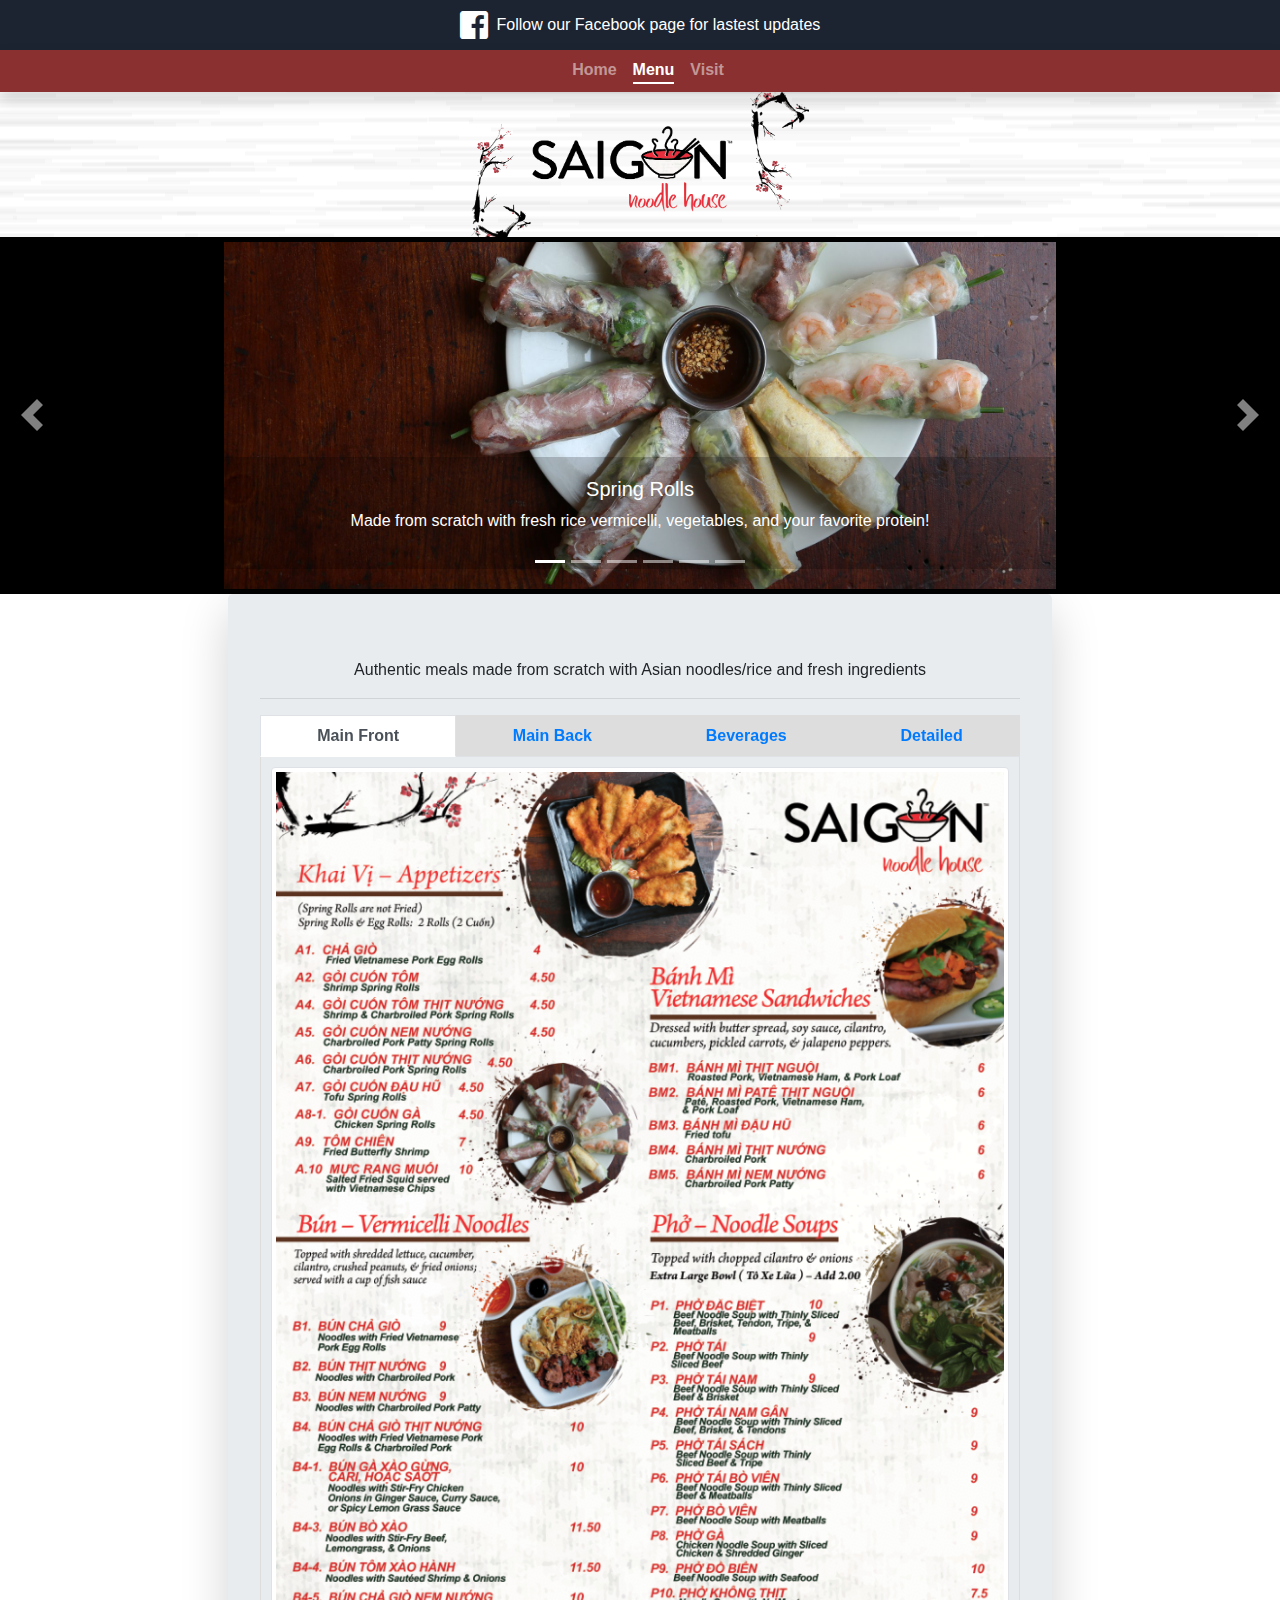
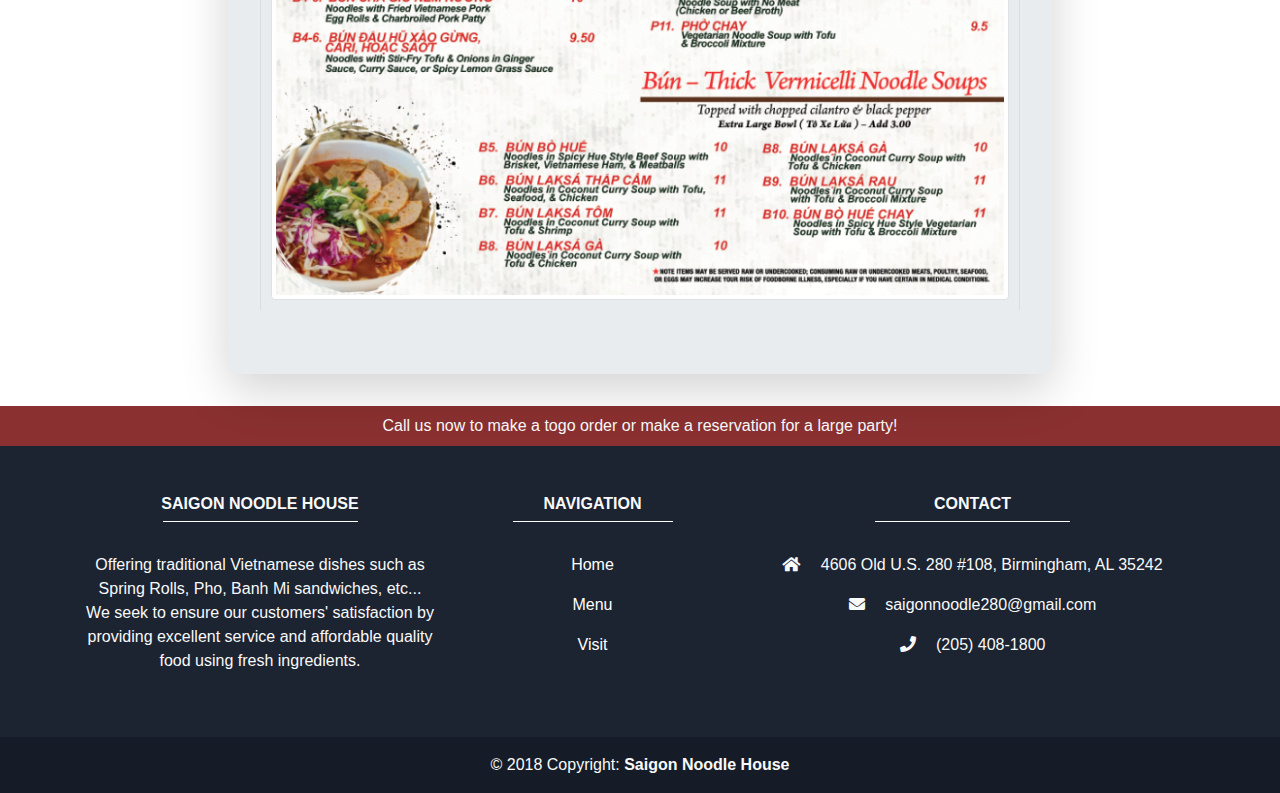
==== menu.html @ b65412de "Updated pics" ====
<!DOCTYPE html>
<html lang="en" >

<head>
	<meta charset="UTF-8">
	<title>Saigon Noodle House on Highway 280 - Authentic Vietnamese Cuisine</title>
	<meta name="viewport" content="width=device-width, initial-scale=1.0">
	<link rel='stylesheet prefetch' href='css/bootstrap.css'>
	<link rel="stylesheet" href="css/style.css">
	<link href="css/fontawesome-all.css" rel="stylesheet">
</head>

<body>
	<!-- Facebook header link -->
	<div class="text-center bg-cool-dark" style="height: 50px;width: 100%;">
		<i id="fb-icon" class="fab fa-facebook-square fa-2x"></i>&nbsp;
		<a id="fb-link" href="https://www.facebook.com/Saigon-Noodle-House-105634842799827/" target="_blank">
			<span></span>
		</a>
	</div>
	<!-- Navbar -->
	<nav id="navbar" class="navbar shadow navbar-expand-md bg-company-red navbar-dark ">
		<!-- Brand -->
		<a class="navbar-brand" href="#">
		</a>
		<!-- Toggler/collapsibe Button -->
		<button class="navbar-toggler custom-toggler" type="button" data-toggle="collapse" data-target="#collapsibleNavbar" id="navButton">
			<span class="navbar-toggler-icon"></span>
		</button>
		<!-- Navbar links -->
		<div class="collapse navbar-collapse" id="collapsibleNavbar">
			<ul class="navbar-nav m-auto text-center">
				<li class="nav-item">
					<a class="nav-link navLinkBar link homeLink" onclick="changeContent('home','homeLink')">
						<span style="font-weight:bold">Home
							<div class="point"></div>
						</span>
					</a>
				</li>
				<li class="nav-item ">
					<a class="nav-link navLinkBar link menuLink is-active" onclick="changeContent('menu', 'menuLink')">
						<span style="font-weight:bold">Menu
							<div class="point"></div>
						</span>
					</a>
				</li>
				<li class="nav-item">
					<a class="nav-link navLinkBar link infoLink" onclick="changeContent('info', 'infoLink')">
						<span style="font-weight:bold">Visit
							<div class="point"></div>
						</span>
					</a>
				</li>
				<!-- 				<li class="nav-item">
					<a class="nav-link is-active navLinkBar" data-target="#info" onclick="changeContent('contact')">
						<span style="font-weight:bold">Contact
							<div class="point"></div>
						</span>
					</a>
				</li> -->
			</ul>
		</div> 
	</nav>

	<!-- Logo Image -->
	<div id="logo" class="crop">
		<!-- <img id="logo" class="shadow" src="images/logo_bg.png" alt="Logo"> -->
		<img id="logo_text" class="img-fluid" src="images/logo_text.png" alt="LogoText">
	</div>

	<!--Carousel-->
	<div id="body-carousel" class='body-carousel'>
		<div id="carouselExampleIndicators" class="carousel slide" data-ride="carousel">
			<ol class="carousel-indicators">
				<li data-target="#carouselExampleIndicators" data-slide-to="0" class="active"></li>
				<li data-target="#carouselExampleIndicators" data-slide-to="1"></li>
				<li data-target="#carouselExampleIndicators" data-slide-to="2"></li>
				<li data-target="#carouselExampleIndicators" data-slide-to="3"></li>
				<li data-target="#carouselExampleIndicators" data-slide-to="4"></li>
				<li data-target="#carouselExampleIndicators" data-slide-to="5"></li>
			</ol>
			<div class="carousel-inner">
				<div class="carousel-item active">
					<img class="d-block carouselImg" src="images/c3.jpg" alt="Third slide">
					<div class="carousel-caption d-none d-sm-block">
						<h5>Spring Rolls</h5>
						<p>Made from scratch with fresh rice vermicelli, vegetables, and your favorite protein!</p>
					</div>
				</div>
				<div class="carousel-item">
					<img class="d-block carouselImg" src="images/c7.jpg" alt="Fourth slide">
					<div class="carousel-caption d-none d-sm-block">
						<h5>Bánh mì sandwiches</h5>
					</div>
				</div>
				<div class="carousel-item">
					<img class="d-block carouselImg" src="images/c1.jpg" alt="First slide""> 
					<div class="carousel-caption d-none d-sm-block">
						<h5>Vermicelli Noodles Bowl</h5>
						<p>With Charbroiled Pork & Chopped Eggrolls.</p>
					</div>
				</div>
				<div class="carousel-item">
					<img class="d-block carouselImg" src="images/c4.png" alt="Second slide">
					<div class="carousel-caption d-none d-sm-block">
						<h5>Pho Noodles Soup</h5>
						<p>Topped with cilantro, onions, bean sprouts, Thai basil, lime juice and jalapenos. </p>
					</div>
				</div>
				<div class="carousel-item">
					<img class="d-block carouselImg" src="images/c6.png" alt="Fourth slide">
					<div class="carousel-caption d-none d-sm-block">
						<h5>Rice Dishes</h5>
						<p>Served with pork, chicken, beef, tofu, or seafood.</p>
					</div>
				</div>
				<div class="carousel-item">
					<img class="d-block carouselImg" src="images/c5.jpg" alt="Fourth slide">
					<div class="carousel-caption d-none d-sm-block">
						<h5>Fruit Smoothies</h5>
						<p>Served with tapioca pearls and made with real juice extracted from fruits.</p>
					</div>
				</div>
			</div>
			<a class="carousel-control-prev" data-target="#carouselExampleIndicators" role="button" data-slide="prev">
				<span class="carousel-control-prev-icon" aria-hidden="true"></span>
				<span class="sr-only">Previous</span>
			</a>
			<a class="carousel-control-next" data-target="#carouselExampleIndicators" role="button" data-slide="next">
				<span class="carousel-control-next-icon" aria-hidden="true"></span>
				<span class="sr-only">Next</span>
			</a>
		</div>
	</div>

	<div id="body-content" class="body-content">
		<!--Content-->
		<div class="container-fluid">
			<div class="row justify-content-center">
				<div class="col-12 col-sm-11 col-md-10 col-lg-9 col-xl-8 p-sm-15">
					<div class="jumbotron shadow-lg" id="togglable-contents">
						<div id="home" class="content">
							<div class="container">
								<div class="row">
									<div class="col-10 offset-1">
										<h1>Welcome!</h1> <br>
									</div>
									<div class="col-10 offset-1">
										<p>Saigon Noodle House, located on highway 280, is arguably the most popular Vietnamese restaurant in Birmingham, AL. We seek to satisfy our customers' dining experience with a menu that offers many flavorful authentic dishes using fresh ingredients and recipes originated from Vietnam.<br><br>
											In 2009, our family considered our decision to venue into the restaurant business as a gamble as we received financial support and loans to open Saigon Noodle House. To attract customer, we opened our family’s recipes box and shared dishes such as our famous fresh spring rolls, Pho noodles soups, and Pork Banh Mi sandwiches.<br><br>
											Since the restaurant's establishment, Saigon Noodle House has became a favorite destination for our authentic home-cooked styled Vietnamese dishes among residents and tourists of Birmingham. We feel blessed to share our cooking with you. Please come on in and enjoy the best taste of Vietnamese cuisine in Birmingham.
										</p>
									</div>
								</div>
							</div>
						</div>
						<div id="menu" class="content text-center active">
							<!--<h1>Menu</h1>--> 
							<p>Authentic meals made from scratch with Asian noodles/rice and fresh ingredients</p>
							<hr>
							<ul class="nav nav-tabs nav-fill font-weight-bold" id="menuTab" role="tablist" style="background-color: rgb(221,221,221);">
								<li class="nav-item">
									<a class="nav-link active" id="menu1-tab" data-toggle="tab" href="#menu1" role="tab" aria-controls="menu1" aria-selected="true">Main Front</a>
								</li>
								<li class="nav-item">
									<a class="nav-link" id="menu2-tab" data-toggle="tab" href="#menu2" role="tab" aria-controls="menu2" aria-selected="false">Main Back</a>
								</li>
								<li class="nav-item">
									<a class="nav-link" id="menu3-tab" data-toggle="tab" href="#menu3" role="tab" aria-controls="menu3" aria-selected="false">Beverages</a>
								</li>
								<li class="nav-item">
									<a class="nav-link" id="menu4-tab" data-toggle="tab" href="#menu4" role="tab" aria-controls="menu4" aria-selected="false">Detailed</a>
								</li>
							</ul>
							<div class="tab-content text-center" id="menuTabContent">
								<div class="tab-pane fade show active" id="menu1" role="tabpanel" aria-labelledby="menu1-tab">
									<img src="images/m1.png" class="img-fluid img-thumbnail" alt="Front of main menu">
								</div>
								<div class="tab-pane fade" id="menu2" role="tabpanel" aria-labelledby="menu2-tab">
									<img src="images/m2.png" class="img-fluid img-thumbnail" alt="Back of main menu">

								</div>
								<div class="tab-pane fade" id="menu3" role="tabpanel" aria-labelledby="menu3-tab">
									<img src="images/m3.png" class="img-fluid img-thumbnail" alt="Beverages Menu">
								</div>
								<div class="tab-pane fade bg-light" id="menu4" role="tabpanel" aria-labelledby="menu4-tab">
									<div class="container text-left">
										<div class="row">
											<button class="btn btn-block mb-1" type="button" data-toggle="collapse" data-target="#collapseDetailedAppetizers" aria-expanded="true" aria-controls="collapseDetailedAppetizers">
												Appetizers
											</button>
											<div class="col-12 collapse show" id="collapseDetailedAppetizers">
												<div class="row">
													<div class="col-sm-6 col-lg-4 p-1">
														<div class="card">
															<img class="card-img-top" src="images/d1.jpg" alt="Card image cap">
															<div class="card-body p-3">
																<h5 class="card-title text-center mb-2"><strong>Spring Rolls</strong></h5>
																<p class="card-text mb-1">
																	<strong>Include:</strong> <br>
																	<ul class="list-item mb-2">
																		<li>rice paper wrap</li>
																		<li>thin vermicelli noodle</li>
																		<li>chive</li>
																		<li>crunchy stick</li>
																		<li>lettuce</li>
																		<li>cilantro</li>
																		<li>cucumber</li>
																	</ul>
																	<strong>Options:</strong> 
																	<ul class="list-item mb-2">
																		<li>Shrimp</li>
																		<li>Charbroiled Pork</li>
																		<li>Charbroiled Pork Patty</li>
																		<li>Shrimp & Charbroiled Pork</li>
																		<li>Chicken</li>
																		<li>Fried Tofu</li>
																		<li>No meat</li>
																	</ul>
																	<strong>Served with:</strong> sweet peanut sauce.
																</p>
															</div>
														</div>
													</div>
													<div class="col-sm-6 col-lg-4 p-1">
														<div class="card">
															<img class="card-img-top" src="images/d1_3.jpg" alt="Card image cap">
															<div class="card-body p-3">
																<h5 class="card-title text-center mb-2"><strong>Fried Vietnamese Pork Egg Rolls</strong></h5>
																<div class="card-text mb-1">
																	<strong>Served with:</strong> sweet chili sauce.
																</div>
															</div>
														</div>

														<div class="card">
															<img class="card-img-top" src="images/d1_1.jpg" alt="Card image cap">
															<div class="card-body p-3">
																<h5 class="card-title text-center mb-2"><strong>Fried Butterfly Shrimps</strong></h5>
																<div class="card-text mb-1">
																	<strong>Served with:</strong> sweet chili sauce.
																</div>
															</div>
														</div>
													</div>
													<div class="col-sm-6 col-lg-4 p-1">
														<div class="card">
															<img class="card-img-top" src="images/d1_2.jpg" alt="Card image cap">
															<div class="card-body p-3">
																<h5 class="card-title text-center mb-2"><strong>Salted Fried Squids</strong></h5>
																<div class="card-text mb-1">
																	<strong>Served with:</strong> Vietnamese shrimp flavored chips & soy oyster sauce.
																</div>
															</div>
														</div>
													</div>
												</div>
											</div>
											<button class="btn btn-block mb-1" type="button" data-toggle="collapse" data-target="#collapseDetailedEntrees" aria-expanded="true" aria-controls="collapseDetailedEntrees">
												Entrees
											</button>
											<div class="col-12 collapse show" id="collapseDetailedEntrees">
												<div class="row">
													<div class="col-sm-6 col-lg-4 p-1">
														<div class="card">
															<img class="card-img-top" src="images/d2.jpg" alt="Card image cap">
															<div class="card-body p-3">
																<h5 class="card-title text-center mb-2"><strong>Banh Mi Sandwiches</strong></h5>
																<div class="card-text mb-1">
																	<strong>Include:</strong> <br>
																	<ul class="list-item mb-2">
																		<li>butter</li>
																		<li>soy sauce</li>
																		<li>shredded carrots</li>
																		<li>cilantro</li>
																		<li>cucumbers</li>
																		<li>jalapenos peppers</li>
																	</ul>
																	<strong>Options:</strong> 
																	<ul class="list-item mb-2">
																		<li>Vietnamese Ham, Roasted Pork, Pork Loaf</li>
																		<li>Vietnamese Ham, Roasted Pork, Pork Loaf, and Pâté Spread</li>
																		<li>Charbroiled Pork</li>
																		<li>Charbroiled Pork Patty</li>
																		<li>Fried Tofu</li>
																	</ul>
																</div>
															</div>
														</div>
													</div>
													<div class="col-sm-6 col-lg-4 p-1">
														<div class="card">
															<img class="card-img-top" src="images/d3.jpg" alt="Card image cap">
															<div class="card-body p-3">
																<h5 class="card-title text-center mb-2"><strong>Rice Vermicelli Bowls</strong></h5>
																<p class="card-text mb-1">
																	<strong>Include:</strong> <br>
																	<ul class="list-item mb-2">
																		<li>thin vermicelli noodles</li>
																		<li>lettuce</li>
																		<li>onions</li>
																		<li>cilantro</li>
																		<li>cucumbers</li>
																		<li>crushed peanuts</li>
																	</ul>
																	<strong>Options:</strong> 
																	<ul class="list-item mb-2">
																		<li>Eggroll</li>
																		<li>Charbroiled Pork</li>
																		<li>Charbroiled Pork Patty</li>
																		<li>Chicken (sauce: curry, ginger, or spicy lemongrass)</li>
																		<li>Beef w/ lemongrass sauce</li>
																		<li>Sauteed Shrimp</li>
																		<li>Fried Tofu (sauce: curry, ginger, or spicy lemongrass)</li>
																	</ul>
																	<strong>Served with:</strong> fish sauce.
																</p>
															</div>
														</div>
													</div>
													<div class="col-sm-6 col-lg-4 p-1">
														<div class="card">
															<img class="card-img-top" src="images/d4.jpg" alt="Card image cap">
															<div class="card-body p-3">
																<h5 class="card-title text-center mb-2"><strong>Phở Noodle Soups</strong></h5>
																<p class="card-text mb-1">
																	<strong>Include:</strong> <br>
																	<ul class="list-item mb-2">
																		<li>Phở rice noodle</li>
																		<li>onion</li>
																		<li>cilantro</li>
																		<li>broth: beef, chicken, seafood, or vegetarian</li>
																	</ul>
																	<strong>Options:</strong> 
																	<ul class="list-item mb-2">
																		<li>Sliced Beef</li>
																		<li>Brisket</li>
																		<li>Tendon</li>
																		<li>Tripe</li>
																		<li>Meatball</li>
																		<li>Chicken</li>
																		<li>Sliced Chicken</li>
																		<li>Mixed Vegetable & Tofu</li>
																		<li>Seafood: Shrimp, Crab sticks, Squid</li>
																		<li>Combination of any: Beef, Brisket, Tendon, Tripe, Meatball</li>
																	</ul>
																	<strong>Served with:</strong> bean sprouts, thai basil, lime, jalapenos peppers.
																</p>
															</div>
														</div>
													</div>
													<div class="col-sm-6 col-lg-4 p-1">
														<div class="card">
															<img class="card-img-top" src="images/d5_1.jpg" alt="Card image cap">
															<div class="card-body p-3">
																<h5 class="card-title text-center mb-2"><strong>Spicy Beef Hue Style Soups</strong></h5>
																<p class="card-text mb-1">
																	<strong>Include:</strong> <br>
																	<ul class="list-item mb-2">
																		<li>thick vermicelli noodles</li>
																		<li>onion</li>
																		<li>cilantro</li>
																		<li>broth: beef or vegetables - spicy Hue style</li>
																	</ul>
																	<strong>Options:</strong> 
																	<ul class="list-item mb-2">
																		<li>Vietnamese Ham, Brisket, and Meatball</li>
																		<li>Mixed Vegetables and Tofu</li>
																	</ul>
																	<strong>Served with:</strong> bean sprouts, thai basil, lime, jalapenos peppers.
																</p>
															</div>
														</div>
													</div>
													<div class="col-sm-6 col-lg-4 p-1">
														<div class="card">
															<img class="card-img-top" src="images/d5.jpg" alt="Card image cap">
															<div class="card-body p-3">
																<h5 class="card-title text-center mb-2"><strong>Coconut Curry Vermicelli soups</strong></h5>
																<p class="card-text mb-1">
																	<strong>Include:</strong> <br>
																	<ul class="list-item mb-2">
																		<li>thick vermicelli noodles</li>
																		<li>onion</li>
																		<li>cilantro</li>
																		<li>broth: chicken, seafood, or vegetable - coconut curry</li>
																	</ul>
																	<strong>Options:</strong> 
																	<ul class="list-item mb-2">
																		<li>Chicken, Seafood, and Tofu</li>
																		<li>Shrimp and Tofu</li>
																		<li>Chicken and Tofu</li>
																		<li>Mixed Vegetable and Tofu</li>
																	</ul>
																	<strong>Served with:</strong> bean sprouts, thai basil, lime, jalapenos peppers.
																</p>
															</div>
														</div>
													</div>
													<div class="col-sm-6 col-lg-4 p-1">
														<div class="card">
															<img class="card-img-top" src="images/d6.png" alt="Card image cap">
															<div class="card-body p-3">
																<h5 class="card-title text-center mb-2"><strong>Stir-Fry Egg Noodles</strong></h5>
																<p class="card-text mb-1">
																	<strong>Include:</strong> <br>
																	<ul class="list-item mb-2">
																		<li>steamed egg noodles</li>
																		<li>onion</li>
																		<li>cilantro</li>
																		<li>black pepper</li>
																		<li>mixed vegetables</li>
																		<li>quail eggs</li>
																	</ul>
																	<strong>Options:</strong> 
																	<ul class="list-item mb-2">
																		<li>Beef</li>
																		<li>Seafood: Shrimp, Crab sticks, Squid</li>
																		<li>Chicken</li>
																		<li>Fried Tofu</li>
																	</ul>
																</p>
															</div>
														</div>
													</div>
													<div class="col-sm-6 col-lg-4 p-1">
														<div class="card">
															<img class="card-img-top" src="images/d7.jpg" alt="Card image cap">
															<div class="card-body p-3">
																<h5 class="card-title text-center mb-2"><strong>Stir-Fry Wide Rice Noodles</strong></h5>
																<p class="card-text mb-1">
																	<strong>Include:</strong> <br>
																	<ul class="list-item mb-2">
																		<li>stir-fry wide rice noodle</li>
																		<li>bok choy</li>
																		<li>onion</li>
																		<li>cilantro</li>
																		<li>black pepper</li>
																	</ul>
																	<strong>Options:</strong> 
																	<ul class="list-item mb-2">
																		<li>Beef</li>
																		<li>Shrimp</li>
																		<li>Chicken</li>
																		<li>Fried Tofu</li>
																		<li>Combination: beef, shrimp and chicken</li>
																	</ul>
																</p>
															</div>
														</div>
													</div>
													<div class="col-sm-6 col-lg-4 p-1">
														<div class="card">
															<img class="card-img-top" src="images/d8.jpg" alt="Card image cap">
															<div class="card-body p-3">
																<h5 class="card-title text-center mb-2"><strong>Egg & Clear Noodle Soups</strong></h5>
																<p class="card-text mb-1">
																	<strong>Include:</strong> <br>
																	<ul class="list-item mb-2">
																		<li>egg/clear noodle</li>
																		<li>onion</li>
																		<li>cilantro</li>
																		<li>garlic chive</li>
																		<li>lettuce</li>
																		<li>celery</li>
																		<li>roasted pork</li>
																		<li>seafood: shrimp, crab sticks, and squid</li>
																		<li>quail eggs</li>
																		<li>seafood broth</li>
																	</ul>
																	<strong>Options:</strong> 
																	<ul class="list-item mb-2">
																		<li>Egg noodle</li>
																		<li>Clear noodle</li>
																		<li>Egg & Clear noodle combination</li>
																	</ul>
																	<strong>Served with:</strong> bean sprouts, thai basil, lime, jalapenos peppers.
																</p>
															</div>
														</div>
													</div>
													<div class="col-sm-6 col-lg-4 p-1">
														<div class="card">
															<img class="card-img-top" src="images/d9.jpg" alt="Card image cap">
															<div class="card-body p-3">
																<h5 class="card-title text-center mb-2"><strong>Rice Dishes</strong></h5>
																<p class="card-text mb-1">
																	<strong>Include:</strong> <br>
																	<ul class="list-item mb-2">
																		<li>cucumbers</li>
																		<li>shredded carrots</li>
																	</ul>
																	<strong>Options:</strong> 
																	<ul class="list-item mb-2">
																		<li>Charbroiled Pork Chop</li>
																		<li>Tofu (curry, ginger, or spicy lemongrass sauce)</li>
																		<li>Charbroiled Pork</li>
																		<li>Chicken (curry, ginger or spicy lemongrass sauce)</li>
																		<li>Vegetables</li>
																		<li>Cubed Beef w/ onions and red bell peppers</li>
																		<li>Shrimp</li>
																		<li>Chicken & Vegetables</li>
																		<li>Sliced Beef & Vegetables</li>
																		<li>Seafood w/ spicy lemongrass sauce</li>
																		<li>Chicken w/ spicy lemongrass sauce</li>
																		<li>Flash fried chicken (substitute rice w/ egg noodles for $1)</li>
																		<li>(Add a fried egg for $1)</li>
																	</ul>
																	<strong>Served with:</strong> fish sauce and chicken broth.
																</p>
															</div>
														</div>
													</div>
												</div>
											</div>
											<button class="btn btn-block mb-1" type="button" data-toggle="collapse" data-target="#collapseDetailedOther" aria-expanded="true" aria-controls="collapseDetailedOther">
												Drinks & Deserts
											</button>
											<div class="col-12 collapse show" id="collapseDetailedOther">
												<div class="row">
													<div class="col-sm-6 col-lg-4 p-1">
														<div class="card">
															<img class="card-img-top" src="images/d10.jpg" alt="Card image cap">
															<div class="card-body p-3">
																<h5 class="card-title text-center mb-2"><strong>Blended Tapioca Smoothies</strong></h5>
																<p class="card-text mb-1">
																	<strong>Sizes:</strong> <br>
																	<ul class="list-item mb-2">
																		<li>Regular</li>
																		<li>Large</li>
																	</ul>
																	<strong>Flavors:</strong> 
																	<ul class="list-item mb-2">
																		<li>Strawberry</li>
																		<li>Mango</li>
																		<li>Peach</li>
																		<li>Pineapple</li>
																		<li>Lychee</li>
																		<li>Taro</li>
																		<li>Avocado</li>
																		<li>Coconut</li>
																	</ul>
																	<strong>Served with:</strong>
																	<ul class="list-item mb-2">
																		<li>Tapioca Pearls</li>
																		<li>Fruit Jellies</li>
																	</ul>
																</p>
															</div>
														</div>
													</div>
													<div class="col-sm-6 col-lg-4 p-1">
														<div class="card">
															<img class="card-img-top" src="images/d11.jpg" alt="Card image cap">
															<div class="card-body p-3">
																<h5 class="card-title text-center mb-2"><strong>Saigon Beignets</strong></h5>
																<p class="card-text mb-1">
																	<strong>Served with:</strong> Coffee flavored condensed milk.
																</p>
															</div>
														</div>
														<div class="card">
															<img class="card-img-top" src="images/d12.jpg" alt="Card image cap">
															<div class="card-body p-3">
																<h5 class="card-title text-center mb-2"><strong>Fried Honey Glazed Bananas</strong></h5>
																<p class="card-text mb-1">
																</p>
															</div>
														</div>
													</div>
													<div class="col-sm-6 col-lg-4 p-1">
														<div class="card">
															<img class="card-img-top" src="images/d_blank.jpg" alt="Card image cap">
															<div class="card-body p-3">
																<h5 class="card-title text-center mb-2"><strong>Three Color Beans Dessert</strong></h5>
																<p class="card-text mb-1">
																	<strong>Include:</strong> 
																	<ul class="list-item mb-2">
																		<li>Red Beans</li>
																		<li>Yellow Mashed Mung Beans</li>
																		<li>Green Jellies</li>
																	</ul>
																	<strong>Topped With:</strong> 
																	<ul class="list-item mb-2">
																		<li>Shaved Ice</li>
																		<li>Coconut Milk</li>
																	</ul>
																</p>
															</div>
														</div>
														<div class="card">
															<img class="card-img-top" src="images/d_blank.jpg" alt="Card image cap">
															<div class="card-body p-3">
																<h5 class="card-title text-center mb-2"><strong>Sticky Rice Black Eye Peas Dessert</strong></h5>
																<p class="card-text mb-1">
																	<strong>Include:</strong> 
																	<ul class="list-item mb-2">
																		<li>Black Eyed Pea Beans</li>
																		<li>Coconut Milk</li>
																	</ul>
																</p>
															</div>
														</div>
													</div>
												</div>
											</div>
										</div>
									</div>
								</div>
							</div>
						</div>  
						<div id="info" class="content">
							<div class="container-fluid">
								<hr>
								<div class="row">
									<div class="col-md-3 col6 offset-md-3">
										<i class="far fa-envelope"></i><h5 style="display:inline;">&nbsp;Email: </h5>
									</div>
									<div class="col-md-3 col offset-1 offset-md-0 text-center text-md-left">
										<a href="mailto:saigonnoodle280@gmail.com">saigonnoodle280@gmail.com</a>
									</div>
								</div>
								<hr>
								<div class="row">
									<div class="col-md-3 col-6 offset-md-3">
										<i class="fas fa-phone"></i> <h5 style="display:inline;">&nbsp;Phone: </h5>
									</div>
									<div class="col-md-3 col-6">
										<a href="tel:+1-205-408-1800">(205) 408-1800</a>
									</div>
									<div class="col col-md-3 offset-md-0 offset-1">
										<i>*Please call to reserve a table a day in advance or to place a to-go order</i>
									</div>
								</div>
								<hr>
								<div class="row">
									<div class="col-md-9 col-12 offset-md-3">
										<h5 style="display:inline;">
											<i class="far fa-clock"></i> Working Hours:
										</h5>
										<div class="row">
											<div class="col-md-3 col-6 offset-1">
												<a>Everyday</a>
											</div>
											<div class="col-md-3 col-5">
												<a>11AM–9PM</a>
											</div>
											<div class="col-md-4 col offset-md-1 offset-sm-2 offset-1">
												<i>*Holidays may affect these hours</i>
											</div>
										</div>
									</div>
								</div>
								<hr>
								<div class="row">
									<div class="col-md-6 col-12 offset-md-3">
										<div class="row">
											<div class="col-12">
												<h5>
													<i class="fas fa-map-marker-alt"></i> Address:
												</h5>
											</div>
										</div>
										<div class="col">
											<a href="https://goo.gl/maps/r8sgGyWae1v" target="_blank"><p>4606 Old U.S. 280 #108, Birmingham, AL 35242</p></a>
										</div>
										<div class="col-12">
											<div id="map">
												<a href="https://goo.gl/maps/r8sgGyWae1v" target="_blank">
													<img class="zoom img-fluid img-thumbnail shadow" src="http://res.cloudinary.com/dpealgfbi/image/upload/v1525569177/asd/map_ss.png" data-placement="bottom" data-toggle="tooltip" title="Click on image to open Google Map">
												</a>

											</div>
										</div>
									</div>
								</div>
								<hr>
							</div>
						</div>
						<!-- 						<div id="contact" class="content active">
							test
						</div> -->
					</div>
				</div>
			</div>
		</div>
	</div>

	<!--Footer-->
	<footer class="page-footer font-small bg-cool-dark text-light pt-0">

		<div class="bg-company-red text-center">
			<div class="container py-2">
				Call us now to make a togo order or make a reservation for a large party!
			</div>
		</div>

		<!--Footer Links-->
		<div class="container mt-5 mb-4 text-center">
			<div class="row mt-3">

				<!--First column-->
				<div class="col-md-4 mb-4">
					<h6 class="text-uppercase font-weight-bold">
						<strong>Saigon Noodle House</strong>
					</h6>
					<hr class="mb-4 mt-0 d-inline-block mx-auto" style="width: 195px; border-color:white;">
					<p>Offering traditional Vietnamese dishes such as Spring Rolls, Pho, Banh Mi sandwiches, etc... We seek to ensure our customers' satisfaction by providing excellent service and affordable quality food using fresh ingredients.</p>
				</div>
				<!--/.First column-->

				<!--Second column-->
				<div class="col-md-3 mx-auto mb-4">
					<h6 class="text-uppercase font-weight-bold">
						<strong>Navigation</strong>
					</h6>
					<hr class="mb-4 mt-0 d-inline-block mx-auto" style="width: 160px; border-color:white;" >
					<p>
						<a class="link is-active homeLink" href="#" style="text-decoration: none; color:white" onclick="changeContent('home','homeLink')">Home</a>
					</p>
					<p>
						<a class="link menuLink" href="#" style="text-decoration: none; color:white" onclick="changeContent('menu','menuLink')">Menu</a>
					</p>
					<p>
						<a class="link infoLink" href="#" style="text-decoration: none; color:white" onclick="changeContent('info','infoLink')">Visit</a>
					</p>
				</div>
				<!--/.Second column-->

				<!--Fourth column-->
				<div class="col-md-5">
					<h6 class="text-uppercase font-weight-bold">
						<strong>Contact</strong>
					</h6>
					<hr class="mb-4 mt-0 d-inline-block mx-auto" style="width: 195px; border-color:white;">
					<a href="https://goo.gl/maps/r8sgGyWae1v" target="_blank" style="text-decorations:none; color:inherit;"><p><i class="fa fa-home mr-3"></i> 4606 Old U.S. 280 #108, Birmingham, AL 35242</p></a>
					<a href="mailto:saigonnoodle280@gmail.com" style="text-decorations:none; color:inherit;"><p><i class="fa fa-envelope mr-3"></i> saigonnoodle280@gmail.com</p></a>
					<a href="tel:+1-205-408-1800" style="text-decorations:none; color:inherit;"><p><i class="fa fa-phone mr-3"></i> (205) 408-1800</p></a>
				</div>
				<!--/.Fourth column-->

			</div>
		</div>
		<!--/.Footer Links-->

		<!-- Copyright-->
		<div class="py-3 text-center" style="background-color:rgb(22,28,39);">
			© 2018 Copyright:
			<a href="http://www.saigonnoodlehouse280.com" style="text-decorations:none; color:inherit;">
				<strong> Saigon Noodle House</strong>
			</a>
		</div>
		<!--/.Copyright -->
	</footer>
	<!--/.Footer-->

	<script src='https://cdnjs.cloudflare.com/ajax/libs/jquery/3.3.1/jquery.js'></script>
	<script src='https://cdnjs.cloudflare.com/ajax/libs/popper.js/1.14.3/umd/popper.js'></script>
	<script src='js/bootstrap.js'></script>
	<script  src="js/index.js"></script>
</body>

</html>
---- css/style.css ----
html *
{
   //font-family: "Open Sans";
}

html, body{
  overflow: initial !important;
}

#fb-link{
  text-decoration: none;
}

#fb-link span:before{
  content: 'Follow our Facebook page for lastest updates';
}

#fb-icon,
#fb-link span{
  color:white;
  vertical-align: middle;
  line-height: 50px;
}

#fb-icon + #fb-link:hover,
#fb-link:hover span{
  color: rgb(59, 89, 152);
}

.body-carousel{
  background: black; 
}

#show {
    display:block;
    position:fixed;
    top:300px;
    left:300px;
}

.navbar {
  padding-top: 0;
  padding-bottom: 0; 
  padding-left: 0;
  padding-right: 0;
  left:0;
  width:100%;
/*  position:fixed;
  -webkit-backface-visibility: hidden !important;
  -webkit-transform: translate3d(0, 0, 0) !important;
   transform: translate3d(0, 0, 0);
  -webkit-perspective: 1000 !important;
  backface-visibility: hidden !important;*/
  z-index: 1000 !important;
}

.bg-company-red {
  background-color: rgba(138,48,48, 1);
}

.bg-cool-dark {
  background-color: rgb(28,35,49);
}

.custom-toggler.navbar-toggler {
  border-color: rgba(255,255,255, .25);
  outline : none;
  transition: border-color 0.5s;
  transition: background 0.5s;
} 

#navButton:hover, 
#navButton.is-active {
  border-color: rgba(138,48,48, 1) !important;
  background: rgba(255,255,255, 1) !important;
  outline : none;
} 

.span{
  overflow: hidden;
}

a:hover span, 
a.nav-link.is-active span{
  color: rgba(255, 255, 255, 1);
}

.point {
  height: 2px;
  background: white;
  transform: scaleX(0);  
  transform-origin: 0% 50%;
  transition: transform 0.5s ease-in-out;
}

a.nav-link.is-active .point{
  width: 100%;
  transform: scaleX(1); 
}

a:hover .point{
  width: 100%; 
  transform: scaleX(1); 
  transform-origin: 0% 50%;
}

.nav-item:hover{
  cursor: pointer;
}

.custom-toggler .navbar-toggler-icon {
  background-image: url("data:image/svg+xml;charset=utf8,%3Csvg viewBox='0 0 32 32' xmlns='http://www.w3.org/2000/svg'%3E%3Cpath stroke='rgba(255,255,255, .85)' stroke-width='2' stroke-linecap='round' stroke-miterlimit='10' d='M4 8h24M4 16h24M4 24h24'/%3E%3C/svg%3E");
  transition: background-image 1s;
}

#navButton:hover .navbar-toggler-icon,
#navButton.is-active .navbar-toggler-icon{
  background-image: url("data:image/svg+xml;charset=utf8,%3Csvg viewBox='0 0 32 32' xmlns='http://www.w3.org/2000/svg'%3E%3Cpath stroke='rgba(138,48,48, 1)' stroke-width='2' stroke-linecap='round' stroke-miterlimit='10' d='M4 8h24M4 16h24M4 24h24'/%3E%3C/svg%3E");
}

.carouselImg{
  width: 65%;
  margin:auto;
}

.carousel-control-prev,.carousel-control-next{
  margin: 0% 0 0% 0 !important;
}

@media (max-width: 992px){
  .carouselImg{
    width: 85%;
  }
}

@media (max-width: 767px) {
  .navbar-collapse {
    background-color: rgba(0,0,0, 0.5);
  }
  
  .navbar {
    padding-right: 0;
  }
  
  #navButton{
    margin: 5px;
  }
  .point {
    margin:auto;
    width: 20% !important;
    transform-origin: 50% 50%;
  }
  a:hover .point{
    width: 20% !important;
    transform-origin: 50% 50%;
  }

  .carouselImg{
    width: 100%;
  }
}


@media (max-width: 576px) {
   .carousel-control-prev,.carousel-control-next{
      margin: 14% 0 14% 0 !important;
      width: 48px !important;
  }

  #fb-link span::before{
    content: 'Follow for lastest updates' !important;
  }
}

.carousel-inner>.item {
 width: 100%;
}

.carousel-caption{
  background-color: rgba(0, 0, 0, 0.2);
}

.carousel-control-prev,.carousel-control-next{
  background-color: black;
  margin: 17% 0 17% 0;
  border-radius: 0px 30px 30px 0px;
  width: 64px;
}

.carousel-control-next{
  border-radius: 30px 0px 0px 30px;
}

.carousel-control-prev-icon,.carousel-control-next-icon { 
  width: 32px;
  height: 32px;
}
.content{
  display: none;
}
.active.content{
  display: block;
}

.collapse-panel {
    padding: 0 18px;
    background-color: white;
    overflow: hidden;
    transition: max-height 1s ease-in-out;
}

html, body{
  height: 100%;
  overflow:auto;
  -webkit-overflow-scrolling: touch;
}

h5 span { font-size:16px; }

.zoom {
    transition: transform .2s; /* Animation */
}
.zoom:hover {
    transform: scale(1.05); 
}

#body-content{
  background-image: url("http://res.cloudinary.com/dpealgfbi/image/upload/v1525823866/128-196.jpg");
}

.body-carousel{
  //border-top: 5px solid black;
  border-bottom: 5px solid black;
}
.tab-content {
  border-left: 1px solid #ddd;
  border-right: 1px solid #ddd;
  //background: white;
  padding: 10px;
}

.nav-tabs {
    margin-bottom: 0;
}

.sticky {
  position: fixed;
  top: 0;
  width: 100%;
}

.sticky + .body-content {
  padding-top: 60px;
}

#logo{
  border-bottom: 5px solid black;
}

.crop {
  width: 100%;
  height: 150px;
  overflow: hidden;        
  background: url("../images/logo_bg.png") no-repeat center center;
  //background-size: cover;
}

.crop img {    
  display:block;
  margin:auto;
  max-width:100%;
  max-height:100%;
}

.list-item {    
  padding-left: 10%;
  font-size: 80%;
}

[aria-expanded="true"].btn, [aria-expanded="false"].btn:hover {
  color: black;
  font-weight: bold;
  background-color: transparent;
  background-image: none;
  border-color: #6c757d;
}

[aria-expanded="false"].btn, [aria-expanded="true"].btn:hover{
  color: #fff;
  background-color: #6c757d;
  border-color: #6c757d;
}

.nav-tabs .nav-link{
   border-radius: 0;
}
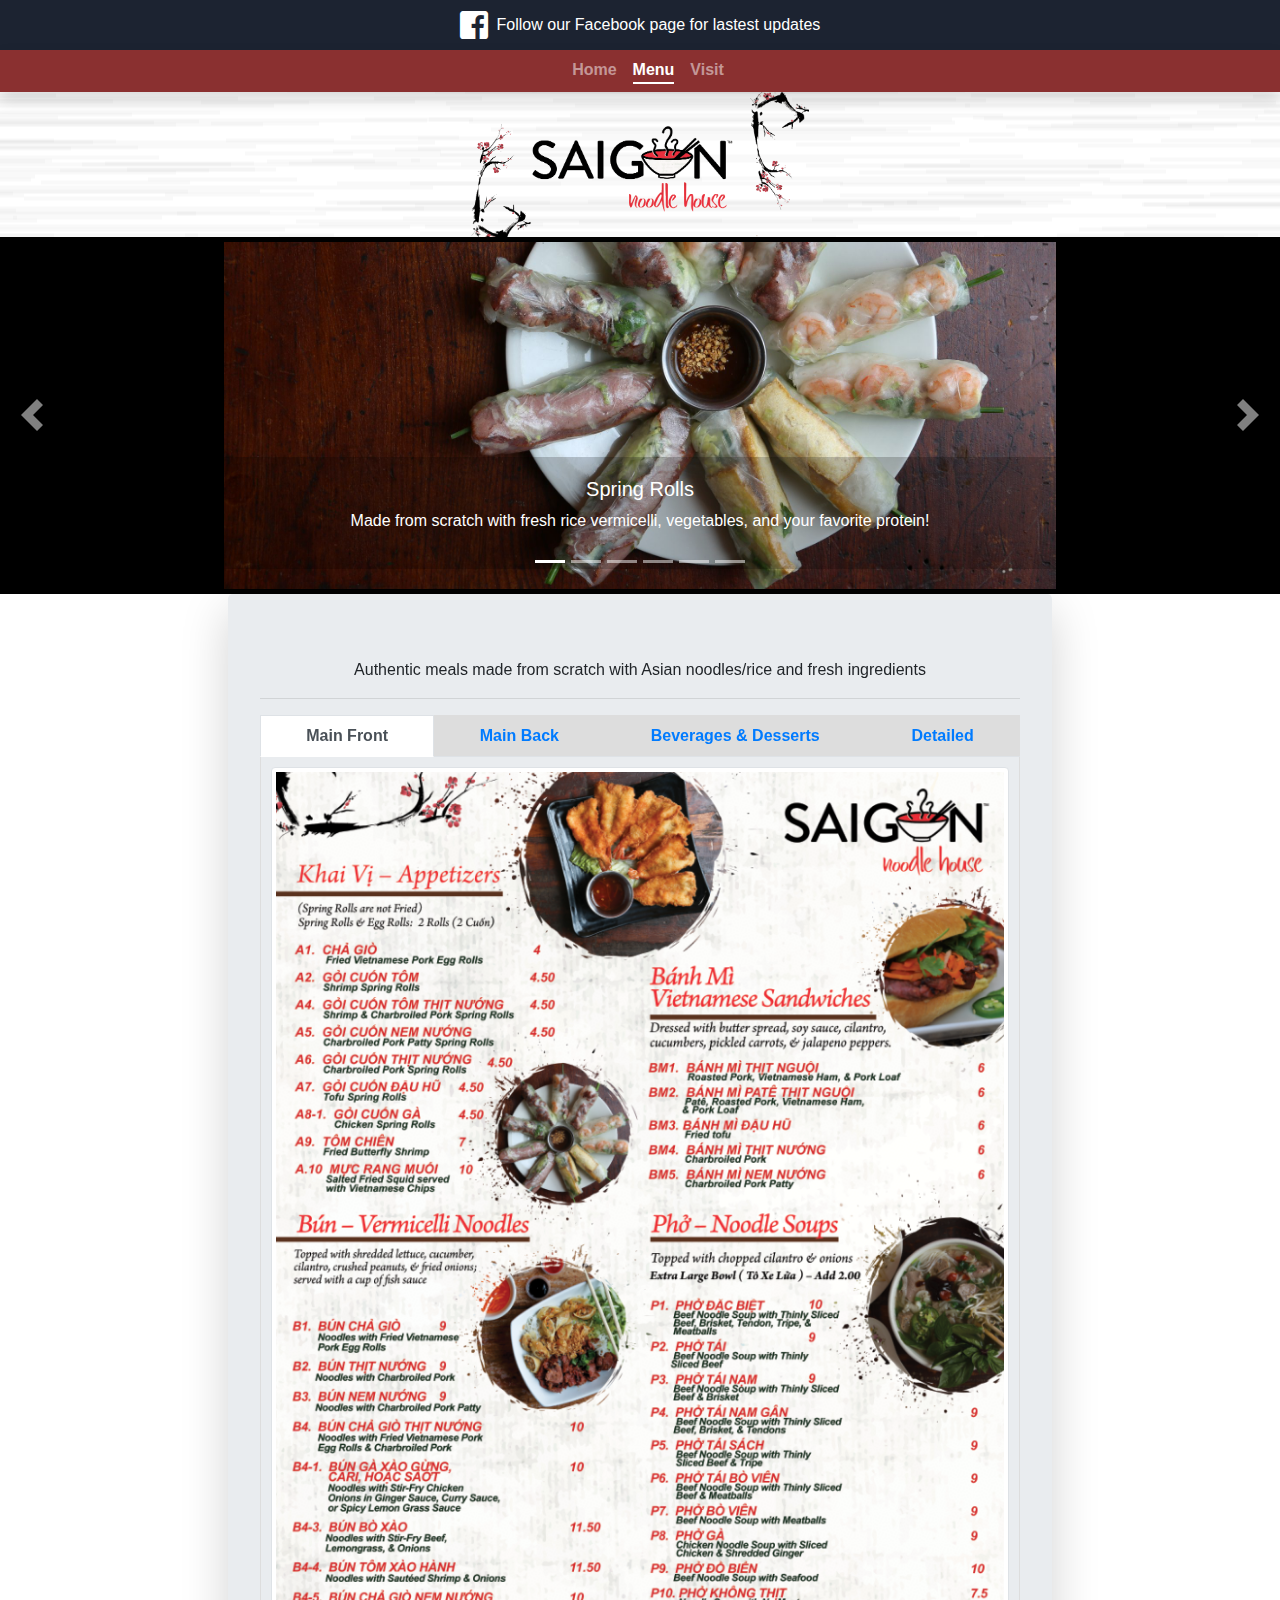
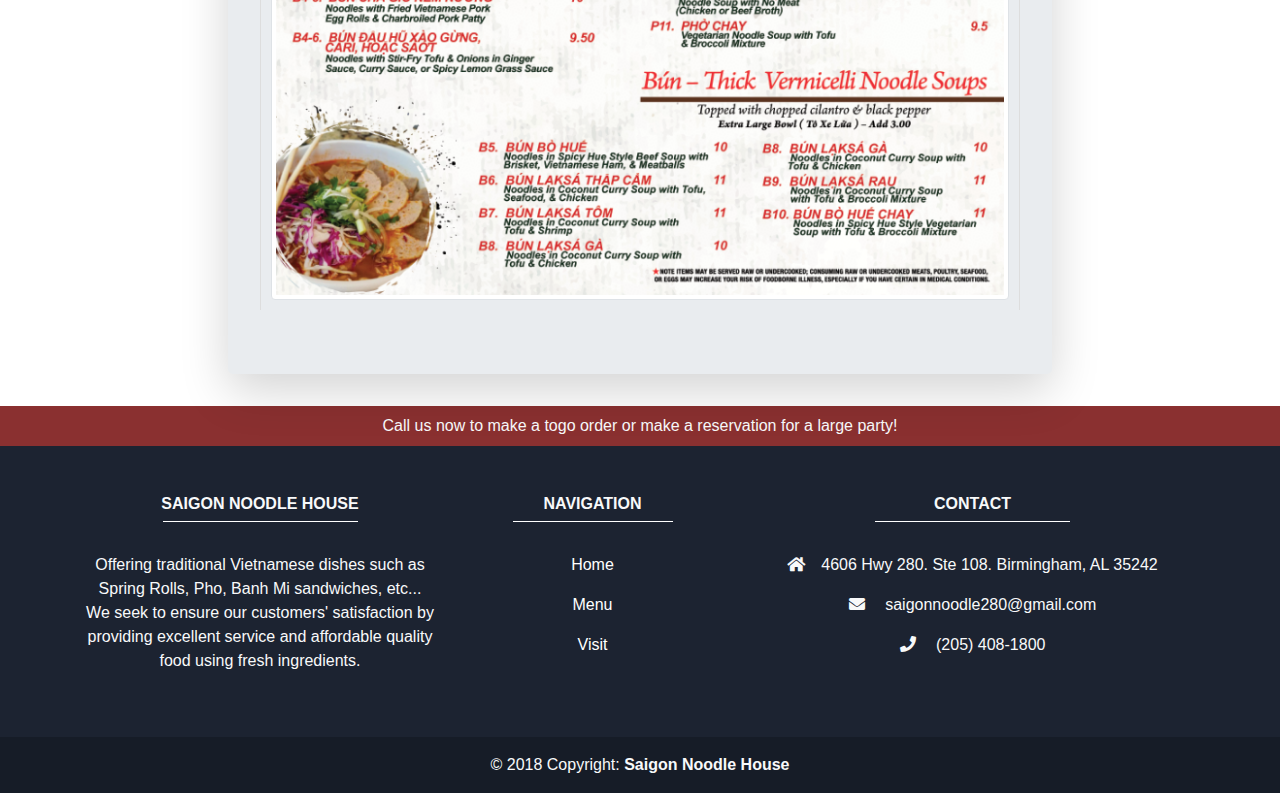
==== commit b2bb5664: "Open Hours and Address update" ====
--- a/menu.html
+++ b/menu.html
@@ -146,8 +146,11 @@
 										<h1>Welcome!</h1> <br>
 									</div>
 									<div class="col-10 offset-1">
-										<p>Saigon Noodle House, located on highway 280, is arguably the most popular Vietnamese restaurant in Birmingham, AL. We seek to satisfy our customers' dining experience with a menu that offers many flavorful authentic dishes using fresh ingredients and recipes originated from Vietnam.<br><br>
-											In 2009, our family considered our decision to venue into the restaurant business as a gamble as we received financial support and loans to open Saigon Noodle House. To attract customer, we opened our family’s recipes box and shared dishes such as our famous fresh spring rolls, Pho noodles soups, and Pork Banh Mi sandwiches.<br><br>
+										<p>
+											Saigon Noodle House, located on highway 280, is arguably the most popular Vietnamese restaurant in Birmingham, AL. We seek to satisfy our customers' dining experience with a menu that offers many flavorful authentic dishes such as Pho noodle soups and Banh Mi sandwiches using fresh ingredients and recipes originated from Vietnam.<br><br>
+
+											In 2009, our family considered our decision to venue into the restaurant business as we received financial support from our family members and loans to open Saigon Noodle House. To attract customer, we opened our family’s recipes box and shared dishes such as our famous fresh spring rolls, Pho noodles soups, and Pork Banh Mi sandwiches.<br><br>
+											
 											Since the restaurant's establishment, Saigon Noodle House has became a favorite destination for our authentic home-cooked styled Vietnamese dishes among residents and tourists of Birmingham. We feel blessed to share our cooking with you. Please come on in and enjoy the best taste of Vietnamese cuisine in Birmingham.
 										</p>
 									</div>
@@ -166,7 +169,7 @@
 									<a class="nav-link" id="menu2-tab" data-toggle="tab" href="#menu2" role="tab" aria-controls="menu2" aria-selected="false">Main Back</a>
 								</li>
 								<li class="nav-item">
-									<a class="nav-link" id="menu3-tab" data-toggle="tab" href="#menu3" role="tab" aria-controls="menu3" aria-selected="false">Beverages</a>
+									<a class="nav-link" id="menu3-tab" data-toggle="tab" href="#menu3" role="tab" aria-controls="menu3" aria-selected="false">Beverages & Desserts</a>
 								</li>
 								<li class="nav-item">
 									<a class="nav-link" id="menu4-tab" data-toggle="tab" href="#menu4" role="tab" aria-controls="menu4" aria-selected="false">Detailed</a>
@@ -182,6 +185,7 @@
 								</div>
 								<div class="tab-pane fade" id="menu3" role="tabpanel" aria-labelledby="menu3-tab">
 									<img src="images/m3.png" class="img-fluid img-thumbnail" alt="Beverages Menu">
+									<img src="images/m4.png" class="img-fluid img-thumbnail" alt="Beverages Menu">
 								</div>
 								<div class="tab-pane fade bg-light" id="menu4" role="tabpanel" aria-labelledby="menu4-tab">
 									<div class="container text-left">
@@ -570,7 +574,7 @@
 													</div>
 													<div class="col-sm-6 col-lg-4 p-1">
 														<div class="card">
-															<img class="card-img-top" src="images/d_blank.jpg" alt="Card image cap">
+															<img class="card-img-top" src="images/d13.png" alt="Card image cap">
 															<div class="card-body p-3">
 																<h5 class="card-title text-center mb-2"><strong>Three Color Beans Dessert</strong></h5>
 																<p class="card-text mb-1">
@@ -636,11 +640,11 @@
 								<div class="row">
 									<div class="col-md-9 col-12 offset-md-3">
 										<h5 style="display:inline;">
-											<i class="far fa-clock"></i> Working Hours:
+											<i class="far fa-clock"></i> Open Hours:
 										</h5>
 										<div class="row">
 											<div class="col-md-3 col-6 offset-1">
-												<a>Everyday</a>
+												<a>Monday - Sunday</a>
 											</div>
 											<div class="col-md-3 col-5">
 												<a>11AM–9PM</a>
@@ -662,12 +666,12 @@
 											</div>
 										</div>
 										<div class="col">
-											<a href="https://goo.gl/maps/r8sgGyWae1v" target="_blank"><p>4606 Old U.S. 280 #108, Birmingham, AL 35242</p></a>
+											<a href="https://goo.gl/maps/r8sgGyWae1v" target="_blank"><p>4606 Hwy 280. Ste 108. Birmingham, AL 35242</p></a>
 										</div>
 										<div class="col-12">
 											<div id="map">
 												<a href="https://goo.gl/maps/r8sgGyWae1v" target="_blank">
-													<img class="zoom img-fluid img-thumbnail shadow" src="http://res.cloudinary.com/dpealgfbi/image/upload/v1525569177/asd/map_ss.png" data-placement="bottom" data-toggle="tooltip" title="Click on image to open Google Map">
+													<img class="zoom img-fluid img-thumbnail shadow" src="images/map.png" data-placement="bottom" data-toggle="tooltip" title="Click on image to open Google Map">
 												</a>
 
 											</div>
@@ -733,7 +737,7 @@
 						<strong>Contact</strong>
 					</h6>
 					<hr class="mb-4 mt-0 d-inline-block mx-auto" style="width: 195px; border-color:white;">
-					<a href="https://goo.gl/maps/r8sgGyWae1v" target="_blank" style="text-decorations:none; color:inherit;"><p><i class="fa fa-home mr-3"></i> 4606 Old U.S. 280 #108, Birmingham, AL 35242</p></a>
+					<a href="https://goo.gl/maps/r8sgGyWae1v" target="_blank" style="text-decorations:none; color:inherit;"><p><i class="fa fa-home mr-3"></i>4606 Hwy 280. Ste 108. Birmingham, AL 35242</p></a>
 					<a href="mailto:saigonnoodle280@gmail.com" style="text-decorations:none; color:inherit;"><p><i class="fa fa-envelope mr-3"></i> saigonnoodle280@gmail.com</p></a>
 					<a href="tel:+1-205-408-1800" style="text-decorations:none; color:inherit;"><p><i class="fa fa-phone mr-3"></i> (205) 408-1800</p></a>
 				</div>
